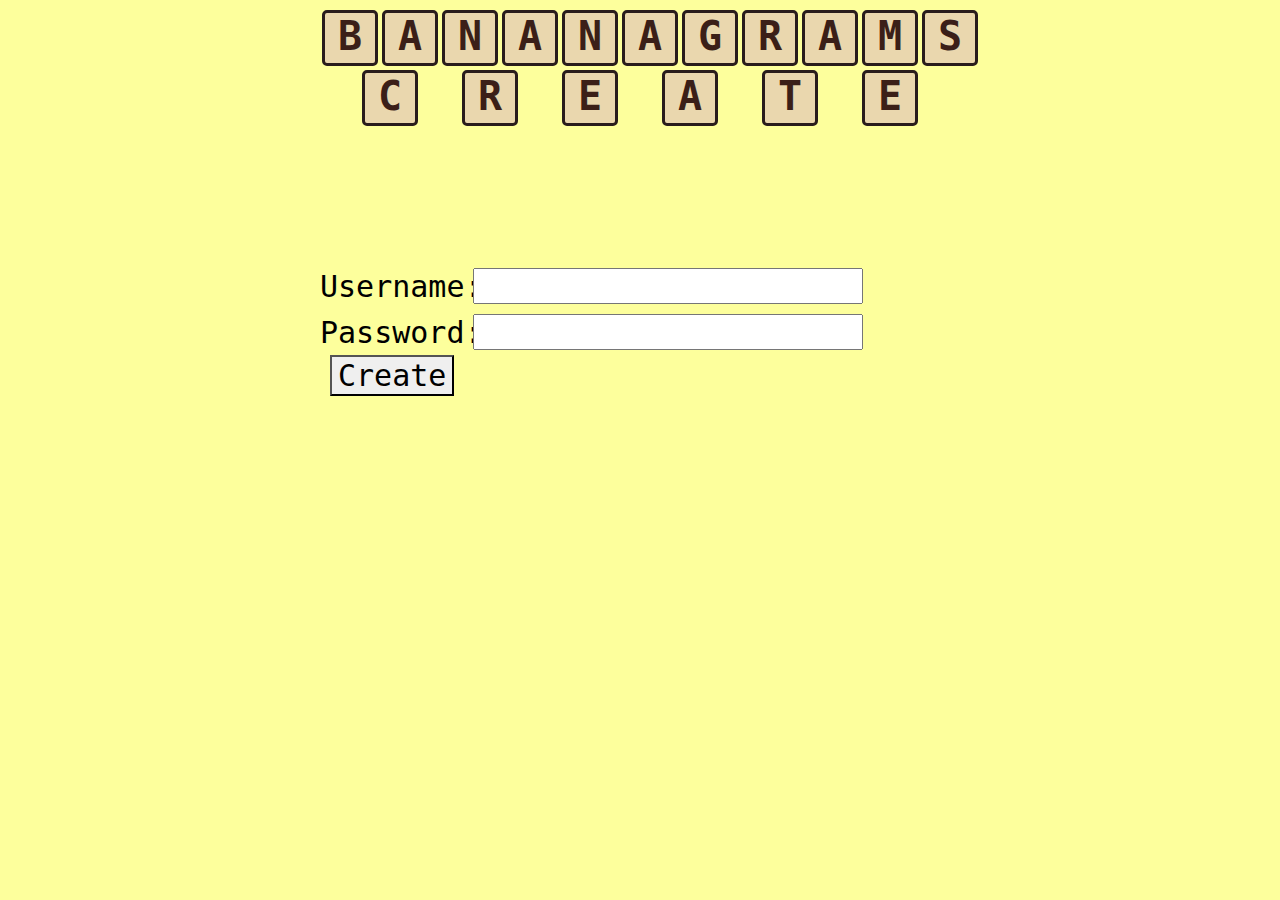
==== bananagrams/public_html/create.html @ 457c17ba "index & create htmls w/ css - pretty gud" ====
<!-- 
Name: Davin Bush, CeeCee Hill, Jonathan Houge
Course: CSC 337 - Web Programming
Assignment: Final Project - Bananagrams
File: index.html
Date: 11/13/23

-- STILL OOSTA, EDIT WHEN PAGE IS DONE --
This file is the 'index.html' which houses login & account creation for the web application,
Bananagrams. It has sections:
Login User - input a username & password and send a post request by clicking the button.
             the user will be then be logged in and redirected (assuming valid credentials)
Create User - input a username & password and send a post request by clicking the button.
              the user will then be created, an alert popping up for the client once successful.

The javascript logic, including the HTTP requests, is located in 'login.js'.
The logic for the layout specifications are located in 'login.css'.
-->

<!DOCTYPE html>
<html lang="en">

    <head>
        <meta charset="utf-8">
        <title>Bananagrams: Login Page</title>
        <link rel="stylesheet" type="text/css" href="login.css">
        <script src="login.js"></script>
    </head>

    <body>
        <div id="loginHeader">
            <div class="row">
                <div class="wrap">
                    <div class="banana_tile"><b>B</b></div>
                </div>
                <div class="wrap">
                    <div class="banana_tile"><b>A</b></div>
                </div>
                <div class="wrap">
                    <div class="banana_tile"><b>N</b></div>
                </div>
                <div class="wrap">
                    <div class="banana_tile"><b>A</b></div>
                </div>
                <div class="wrap">
                    <div class="banana_tile"><b>N</b></div>
                </div>
                <div class="wrap">
                    <div class="banana_tile"><b>A</b></div>
                </div>
                <div class="wrap">
                    <div class="banana_tile"><b>G</b></div>
                </div>
                <div class="wrap">
                    <div class="banana_tile"><b>R</b></div>
                </div>
                <div class="wrap">
                    <div class="banana_tile"><b>A</b></div>
                </div>
                <div class="wrap">
                    <div class="banana_tile"><b>M</b></div>
                </div>
                <div class="wrap">
                    <div class="banana_tile"><b>S</b></div>
                </div>
            </div>
            <div class="row">
                <div class="wrap">
                    <div class="banana_tile"><b>C</b></div>
                </div>
                <div class="wrap">
                    <div class="banana_tile"><b>R</b></div>
                </div>
                <div class="wrap">
                    <div class="banana_tile"><b>E</b></div>
                </div>
                <div class="wrap">
                    <div class="banana_tile"><b>A</b></div>
                </div>
                <div class="wrap">
                    <div class="banana_tile"><b>T</b></div>
                </div>
                <div class="wrap">
                    <div class="banana_tile"><b>E</b></div>
                </div>
            </div>
        </div>
        <!-- Login User -->
        <div id="login">
            <div>
                <label for="username">Username:</label>
                <input id="username" name="username" type="text">
            </div>
            <div>
                <label for="password">Password:</label>
                <input id="password" name="password" type="password">
                <button onclick="createUser()">Create</button>
            </div>
        </div>
    </body>

</html>
---- bananagrams/public_html/login.css ----
/* 
Name: Davin Bush, CeeCee Hill, Jonathan Houge
Course: CSC 337 - Web Programming
Assignment: Final Project - Bananagrams
File: login.css
Date: 11/13/23

-- STILL OOSTA, EDIT WHEN PAGE IS DONE --
This file is the 'login.css' for the 'Bananagrams' web application.
It gives 'index_html' the required styling to give the client a
pleasant interface to interact with for dealing with account creation
and login, including font-size, element locations, etc.

There are some absolute pixel sizes ('px' instead of 'vw' or 'vh')
to ensure spacing between labels and inputs.
*/

body {
  background-color: rgb(253, 255, 156);
  color: black;
  overflow-y: scroll;
  font-family: monospace;
}

#loginHeader {
  width: 50vw;
  margin: auto;
}

#login {
  padding-top: 15vh;
  width: 50vw;
  margin: auto;
}

h1,
h2 {
  margin-bottom: 0;
  padding-bottom: 1vh;
  margin-top: 3vh;
}

label,
button,
p {
  font-size: 30px;
  font-family: monospace;
  color: black;
  border-radius: 0;
}

label {
  width: 80px;
  display: inline-block;
  text-align: left;
  margin-right: 60px;
}

button {
  margin-left: 10px;
  display: inline-block;
}

p {
  margin-top: 5px;
  color: red;
}

#problem {
  display: none;
  color: red;
}

input {
  margin: 5px;
  height: 30px;
  font-family: monospace;
  font-size: 30px;
}

.banana_tile {
  margin: 2px;
  text-align: center;
  font-size: 40px;
  background-color: rgb(234, 215, 174);
  border: 3px solid rgb(41, 28, 28);
  border-radius: 5px;
  color: rgb(59, 31, 24);
  height: 50px;
  width: 50px;
}

.row {
  display: flex;
  flex-direction: row;
  justify-content: space-evenly;
  align-items: center;
}
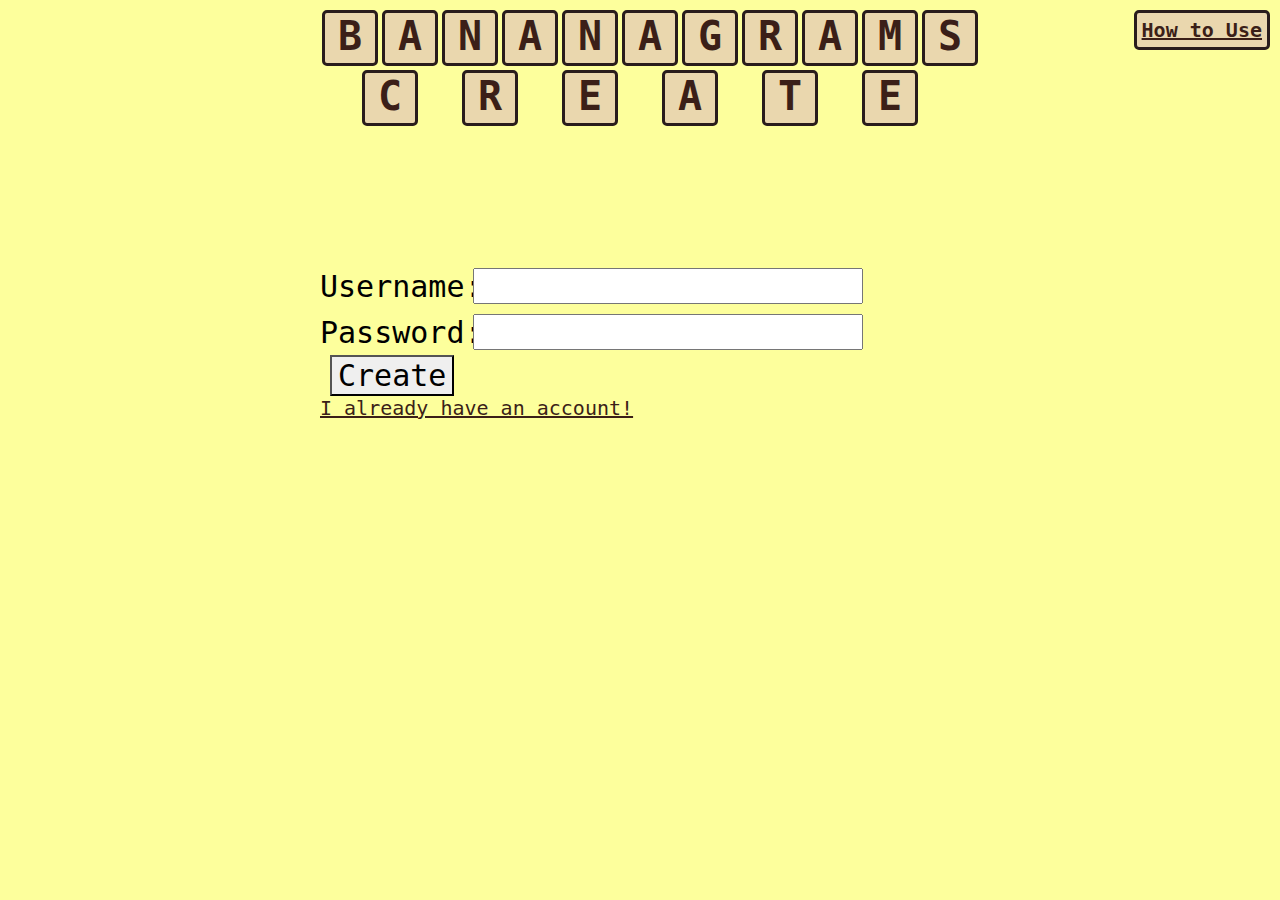
==== commit 96ff760c: "starter how to and navigation links" ====
--- a/bananagrams/public_html/create.html
+++ b/bananagrams/public_html/create.html
@@ -22,13 +22,15 @@
 
     <head>
         <meta charset="utf-8">
-        <title>Bananagrams: Login Page</title>
+        <title>Bananagrams: Create Account</title>
         <link rel="stylesheet" type="text/css" href="login.css">
         <script src="login.js"></script>
     </head>
 
     <body>
-        <div id="loginHeader">
+        <!-- Header -->
+        <div id="header">
+            <!-- "BANANAGRAMS" -->
             <div class="row">
                 <div class="wrap">
                     <div class="banana_tile"><b>B</b></div>
@@ -64,6 +66,7 @@
                     <div class="banana_tile"><b>S</b></div>
                 </div>
             </div>
+            <!-- "CREATE" -->
             <div class="row">
                 <div class="wrap">
                     <div class="banana_tile"><b>C</b></div>
@@ -85,8 +88,9 @@
                 </div>
             </div>
         </div>
-        <!-- Login User -->
-        <div id="login">
+
+        <!-- Create User -->
+        <div id="create">
             <div>
                 <label for="username">Username:</label>
                 <input id="username" name="username" type="text">
@@ -96,7 +100,15 @@
                 <input id="password" name="password" type="password">
                 <button onclick="createUser()">Create</button>
             </div>
+            <div>
+                <a href="index.html">I already have an account!</a>
+            </div>
         </div>
+
+         <!-- How To Button -->
+         <div id="how_to_button">
+            <a href = "./how-to.html">How to Use</a>
+         </div>
     </body>
 
 </html>--- a/bananagrams/public_html/login.css
+++ b/bananagrams/public_html/login.css
@@ -5,11 +5,10 @@
 File: login.css
 Date: 11/13/23
 
--- STILL OOSTA, EDIT WHEN PAGE IS DONE --
 This file is the 'login.css' for the 'Bananagrams' web application.
 It gives 'index_html' the required styling to give the client a
-pleasant interface to interact with for dealing with account creation
-and login, including font-size, element locations, etc.
+pleasant interface to interact with for dealing with account creation and login,
+including font-size, element locations, the 'bananagram' themed headers, etc.
 
 There are some absolute pixel sizes ('px' instead of 'vw' or 'vh')
 to ensure spacing between labels and inputs.
@@ -22,22 +21,20 @@
   font-family: monospace;
 }
 
-#loginHeader {
+#header {
   width: 50vw;
   margin: auto;
 }
 
-#login {
+#login,
+#create {
   padding-top: 15vh;
   width: 50vw;
   margin: auto;
 }
 
-h1,
-h2 {
-  margin-bottom: 0;
-  padding-bottom: 1vh;
-  margin-top: 3vh;
+a {
+  font-size: 20px;
 }
 
 label,
@@ -96,3 +93,31 @@
   justify-content: space-evenly;
   align-items: center;
 }
+
+#how_to_button {
+  position: fixed;
+  top: 10px;
+  right: 10px;
+  background-color: rgb(234, 215, 174);
+  border: 3px solid rgb(41, 28, 28);
+  border-radius: 5px;
+  padding: 5px;
+  font-weight: bold;
+}
+
+a:link,
+a:visited {
+  color: rgb(59, 31, 24);
+}
+
+.section {
+  font-weight: bold;
+  font-size: 30px;
+  margin-left: 20px;
+  margin-bottom: 15px;
+}
+
+.text {
+  font-size: 15px;
+  margin-bottom: 30px;
+}